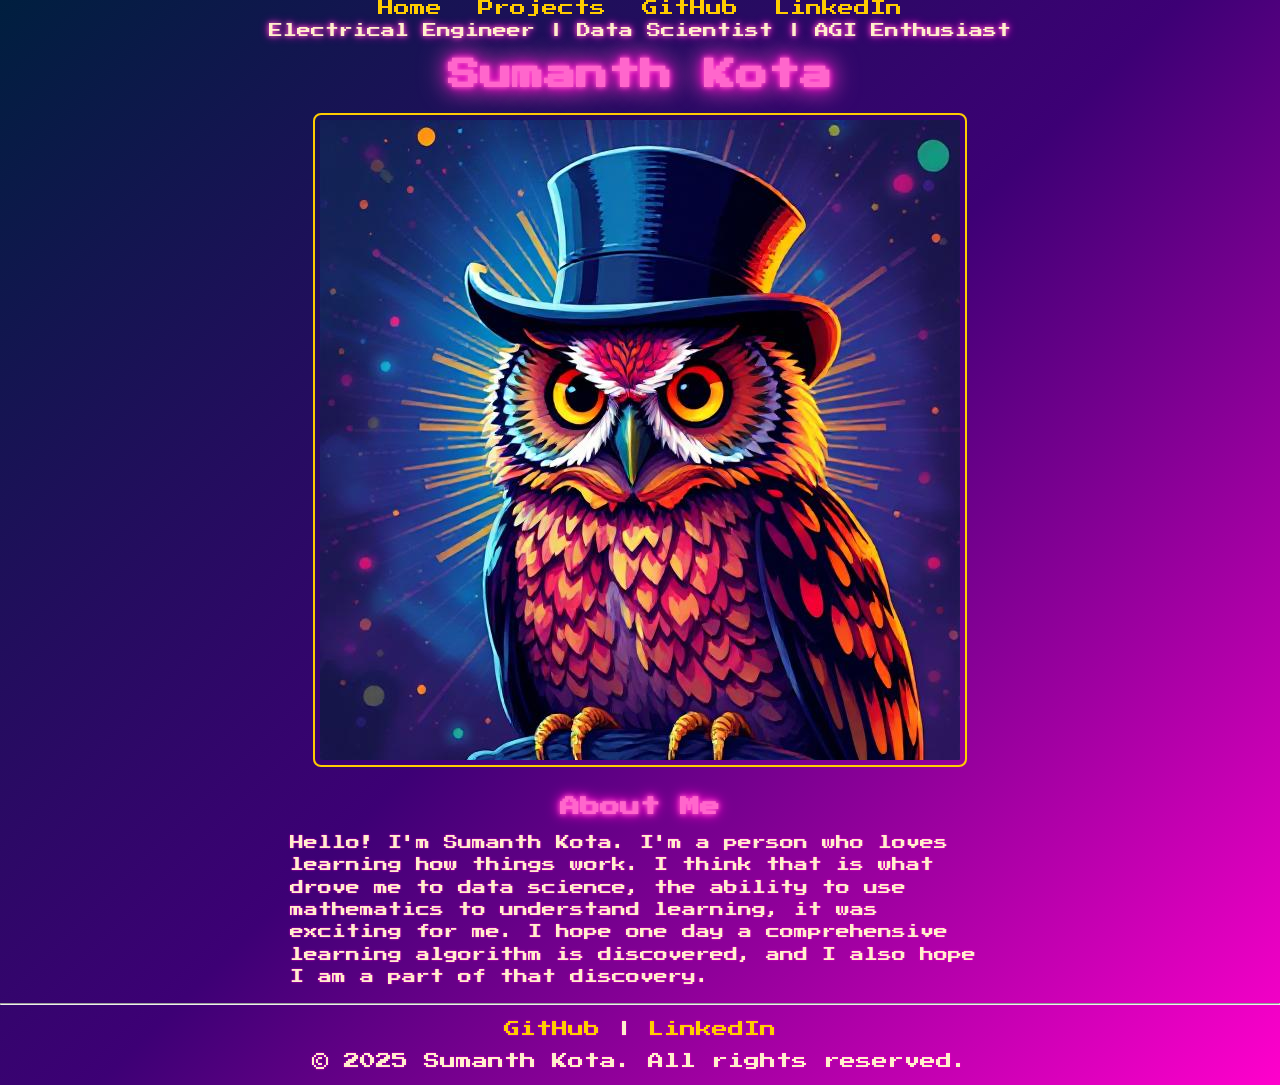
==== index.html @ b697faa3 "Add files via upload" ====
<!DOCTYPE html>
<html lang="en">
<head>
  <meta charset="UTF-8" />
  <meta name="viewport" content="width=device-width, initial-scale=1.0"/>
  <title>Sumanth Kota</title>
  <link rel="stylesheet" href="style.css" />
  <link href="https://fonts.googleapis.com/css2?family=Press+Start+2P&display=swap" rel="stylesheet">
</head>
<body>

  <!-- Navigation -->
  <header>
    <nav>
      <ul>
        <li><a href="index.html">Home</a></li>
        <li><a href="projects.html">Projects</a></li>
        <li><a href="https://github.com/kota-sumanth" target="_blank">GitHub</a></li>
        <li><a href="https://www.linkedin.com/in/kota-sumanth20/" target="_blank">LinkedIn</a></li>
      </ul>
    </nav>

      <div class="subtitle">
    Electrical Engineer | Data Scientist | AGI Enthusiast
  </div>
</header>
  </header>

  <!-- Main Content -->
  <main>
    <h1>Sumanth Kota</h1>
    <img src="Cj5iZuy3.jpg" alt="Owl with a tophat" class='responsive-img'/>
    <h2 class="section-header">About Me</h2>
    <div class='content-container'>
    <p>Hello! I'm Sumanth Kota. I'm a person who loves learning how things work.
      I think that is what drove me to data science, the ability to use mathematics to understand learning,
      it was exciting for me. I hope one day a comprehensive learning algorithm is discovered,
    and I also hope I am a part of that discovery. </p>
    </div>
  </main>

  <!-- Footer -->
  <footer>
    <hr />
    <p>
      <a href="https://github.com/kota-sumanth" target="_blank">GitHub</a> |
      <a href="https://www.linkedin.com/in/kota-sumanth20/" target="_blank">LinkedIn</a>
    </p>
    <p>&copy; 2025 Sumanth Kota. All rights reserved.</p>
  </footer>

</body>
</html>
---- style.css ----
/* style.css */

/* Base styles */
body {
  background: linear-gradient(135deg, #001f3f, #3D0075, #ff00cc);
  color: #ffeecc;
  font-family: 'Press Start 2P', cursive;
  text-align: center;
  margin: 0;
  min-height: 100vh;
}

/* Navigation */
nav ul {
  list-style: none;
  padding: 0;
  margin: 0;
}

nav li {
  display: inline;
  margin: 0 10px;
}

/* Links */
a {
  color: #ffcc00; /* bright yellow */
  text-decoration: none;
  transition: color 0.3s ease, text-shadow 0.3s ease;
}

a:hover,
a:focus {
  color: #ff66cc; /* neon pink */
  text-decoration: underline;
  text-shadow:
    0 0 5px #ff66cc,
    0 0 10px #ff66cc,
    0 0 20px #ff00cc,
    0 0 30px #ff00cc;
}

a:visited {
  color: #ffaa00; /* darker yellow */
}

a:active {
  color: #ff33aa; /* vibrant pink-purple */
}

/* Remove bullets from project lists */
.projects-list {
  list-style: none;
  padding: 0;
}

/* Headings with neon glow */
h1, h2, h3 {
  color: #ff66cc;
  text-shadow:
    0 0 5px #ff66cc,
    0 0 10px #ff00cc,
    0 0 20px #ff00cc,
    0 0 30px #ff66cc;
}

/* Paragraph text subtle glow */
p {
  color: #ffeecc;
  text-shadow: 0 0 2px #ff00cc;
}

/* Buttons - neon arcade style */
button, .btn {
  background: #ff00cc;            /* neon pink background */
  border: 2px solid #ff66cc;     /* lighter pink border */
  color: #ffeecc;                /* pale yellow text */
  font-family: 'Press Start 2P', cursive;
  font-size: 14px;
  padding: 12px 24px;
  cursor: pointer;
  text-transform: uppercase;
  letter-spacing: 2px;
  transition: all 0.3s ease;
  box-shadow: 0 0 5px #ff00cc, 0 0 10px #ff66cc; /* subtle glow */
  border-radius: 4px;            /* slightly rounded corners */
}

button:hover, .btn:hover {
  background: #ff66cc;
  box-shadow: 0 0 10px #ff00cc, 0 0 20px #ff66cc;
  color: #fff;
}

.subtitle {
  color: #ffeecc;
  font-family: 'Press Start 2P', cursive;
  font-size: 14px;
  margin-top: 8px;
  margin-bottom: 16px;
  text-shadow:
    0 0 5px #ff66cc,
    0 0 10px #ff00cc;
}

.section-header {
  color: #ff66cc;
  font-family: 'Press Start 2P', cursive;
  font-size: 20px;  /* smaller than main h1 */
  margin-top: 30px;
  margin-bottom: 15px;
  text-shadow:
    0 0 5px #ff66cc,
    0 0 10px #ff00cc,
    0 0 15px #ff00cc;
}

.content-container {
  max-width: 700px;        /* limits the width */
  margin: 0 auto;          /* centers the container */
  padding: 0 20px;         /* horizontal padding for small screens */
  text-align: left;        /* left-align text inside container */
  color: #ffeecc;
  font-family: 'Press Start 2P', cursive;
  font-size: 14px;
  line-height: 1.6;
  text-shadow: 0 0 2px #ff00cc;
}

.responsive-img {
  max-width: 100%;
  height: auto;
  display: block;
  margin: 20px auto;
  padding: 5px;
  border: 2px solid #ffcc00; /* gold border */
  border-radius: 8px;
  animation: pulse-gold 1s infinite alternate; /* faster pulse */
}

.projects-list {
  list-style: none;
  padding: 0;
  margin: 0 auto;
  text-align: center;
}

.projects-list li {
  margin: 20px 0;
}

.project-card {
  display: inline-block;
  padding: 15px 25px;
  font-family: 'Press Start 2P', cursive;
  font-size: 12px;
  color: #ffeecc;
  text-decoration: none;
  background-color: transparent;
  border: 2px solid #33ffee;
  border-radius: 8px;
  text-shadow: 0 0 3px #33ffee;
  box-shadow:
    0 0 5px #33ffee,
    0 0 10px #33ffee,
    0 0 15px #33ffee;
  transition: all 0.3s ease;
}

.project-card:hover {
  color: #000;
  background-color: #33ffee;
  text-shadow: none;
  box-shadow:
    0 0 10px #33ffee,
    0 0 20px #33ffee,
    0 0 40px #33ffee;
}

@keyframes pulse-gold {
  0% {
    box-shadow:
      0 0 5px #ffcc00,
      0 0 10px #ffcc00,
      0 0 15px #ffcc00;
  }
  100% {
    box-shadow:
      0 0 15px #ffcc00,
      0 0 25px #ffcc00,
      0 0 35px #ffcc00;
  }
}
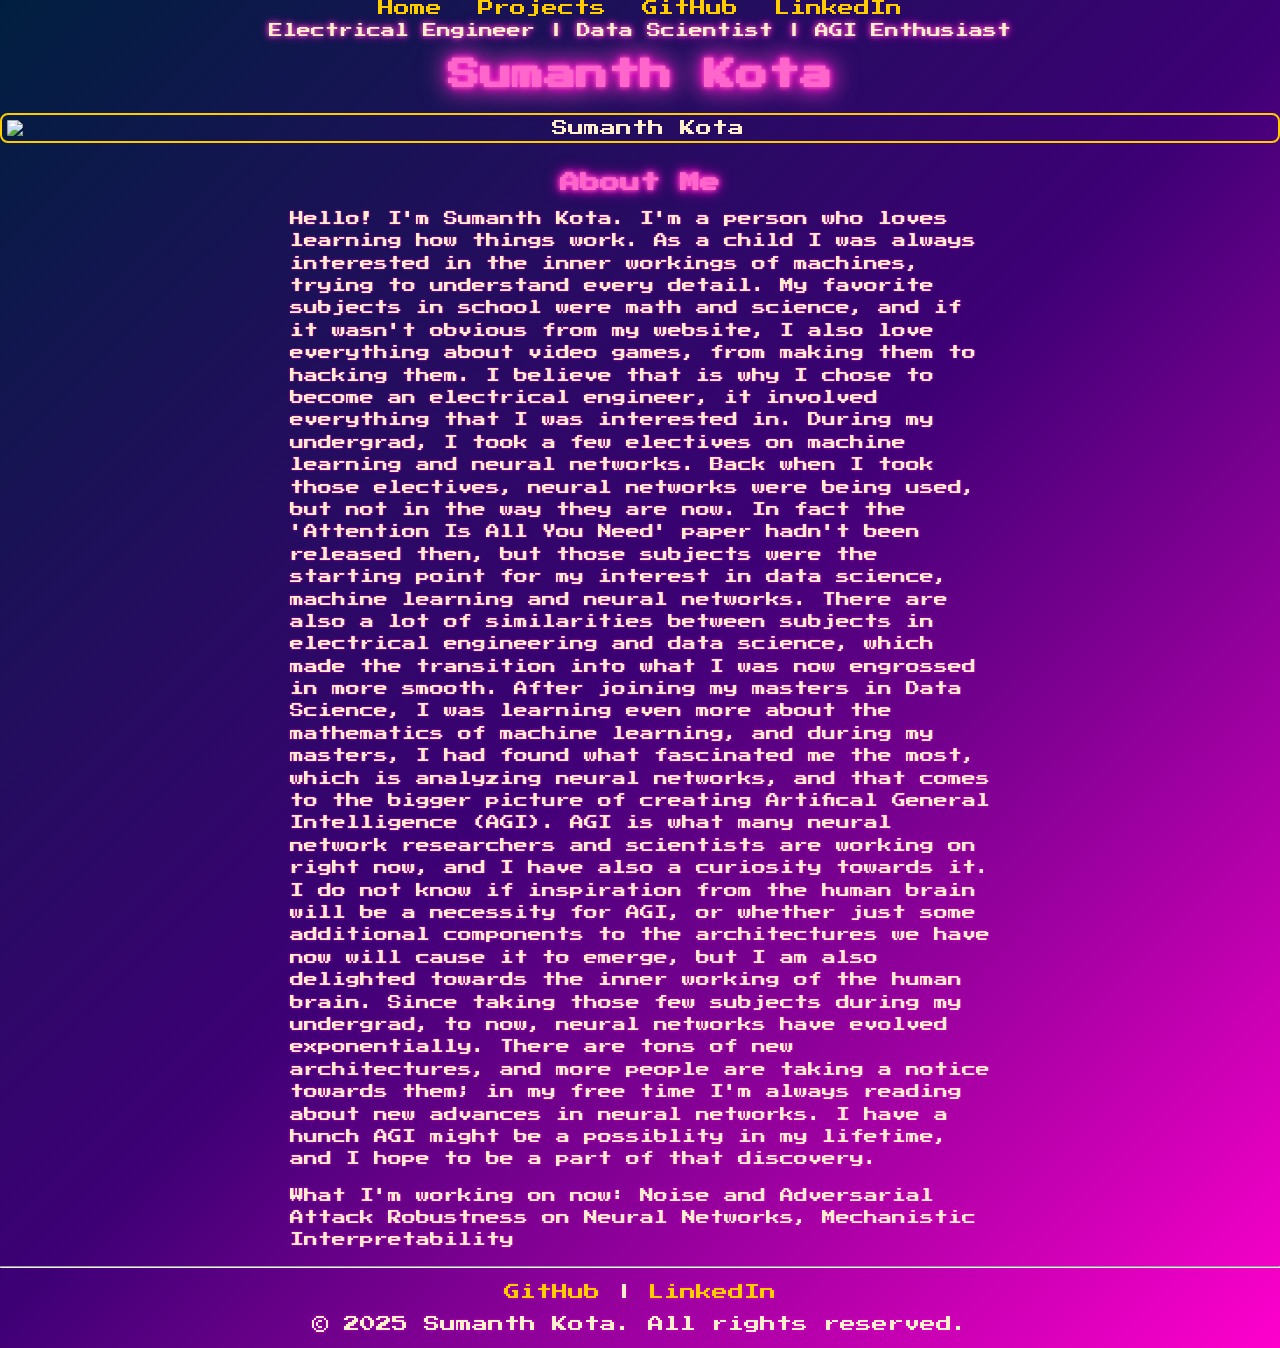
==== commit c33dc029: "Revise index.html with updated content and image Updated the content and structure of the index.html" ====
--- a/index.html
+++ b/index.html
@@ -9,7 +9,6 @@
 </head>
 <body>
 
-  <!-- Navigation -->
   <header>
     <nav>
       <ul>
@@ -26,20 +25,31 @@
 </header>
   </header>
 
-  <!-- Main Content -->
   <main>
     <h1>Sumanth Kota</h1>
-    <img src="Cj5iZuy3.jpg" alt="Owl with a tophat" class='responsive-img'/>
+    <img src="canvas.jpg" alt="Sumanth Kota" class='responsive-img'/>
     <h2 class="section-header">About Me</h2>
     <div class='content-container'>
-    <p>Hello! I'm Sumanth Kota. I'm a person who loves learning how things work.
-      I think that is what drove me to data science, the ability to use mathematics to understand learning,
-      it was exciting for me. I hope one day a comprehensive learning algorithm is discovered,
-    and I also hope I am a part of that discovery. </p>
+    <p>Hello! I'm Sumanth Kota. I'm a person who loves learning how things work. As a child I was always interested 
+      in the inner workings of machines, trying to understand every detail. My favorite subjects in school were math and 
+      science, and if it wasn't obvious from my website, I also love everything about video games, from making them to hacking them.
+      I believe that is why I chose to become an electrical engineer, it involved everything that I was interested in. During my undergrad,
+      I took a few electives on machine learning and neural networks. Back when I took those electives, neural networks were being used, but 
+      not in the way they are now. In fact the 'Attention Is All You Need' paper hadn't been released then, but those subjects were 
+      the starting point for my interest in data science, machine learning and neural networks. There are also a lot of 
+      similarities between subjects in electrical engineering and data science, which made the transition into what I was now 
+      engrossed in more smooth. After joining my masters in Data Science, I was learning even more about the mathematics of machine
+      learning, and during my masters, I had found what fascinated me the most, which is analyzing neural networks, and that comes to the bigger
+      picture of creating Artifical General Intelligence (AGI). AGI is what many neural network researchers and scientists are working on right now,
+      and I have also a curiosity towards it. I do not know if inspiration from the human brain will be a necessity for AGI, or whether 
+      just some additional components to the architectures we have now will cause it to emerge, but I am also delighted towards the inner
+      working of the human brain. Since taking those few subjects during my undergrad, to now, neural networks have evolved exponentially. 
+      There are tons of new architectures, and more people are taking a notice towards them; in my free time I'm always reading about 
+      new advances in neural networks. I have a hunch AGI might be a possiblity in my lifetime, and I hope to be a part of that discovery. </p>
+    <p>What I'm working on now: Noise and Adversarial Attack Robustness on Neural Networks, Mechanistic Interpretability  </p>
     </div>
   </main>
 
-  <!-- Footer -->
   <footer>
     <hr />
     <p>
@@ -51,3 +61,4 @@
 
 </body>
 </html>
+
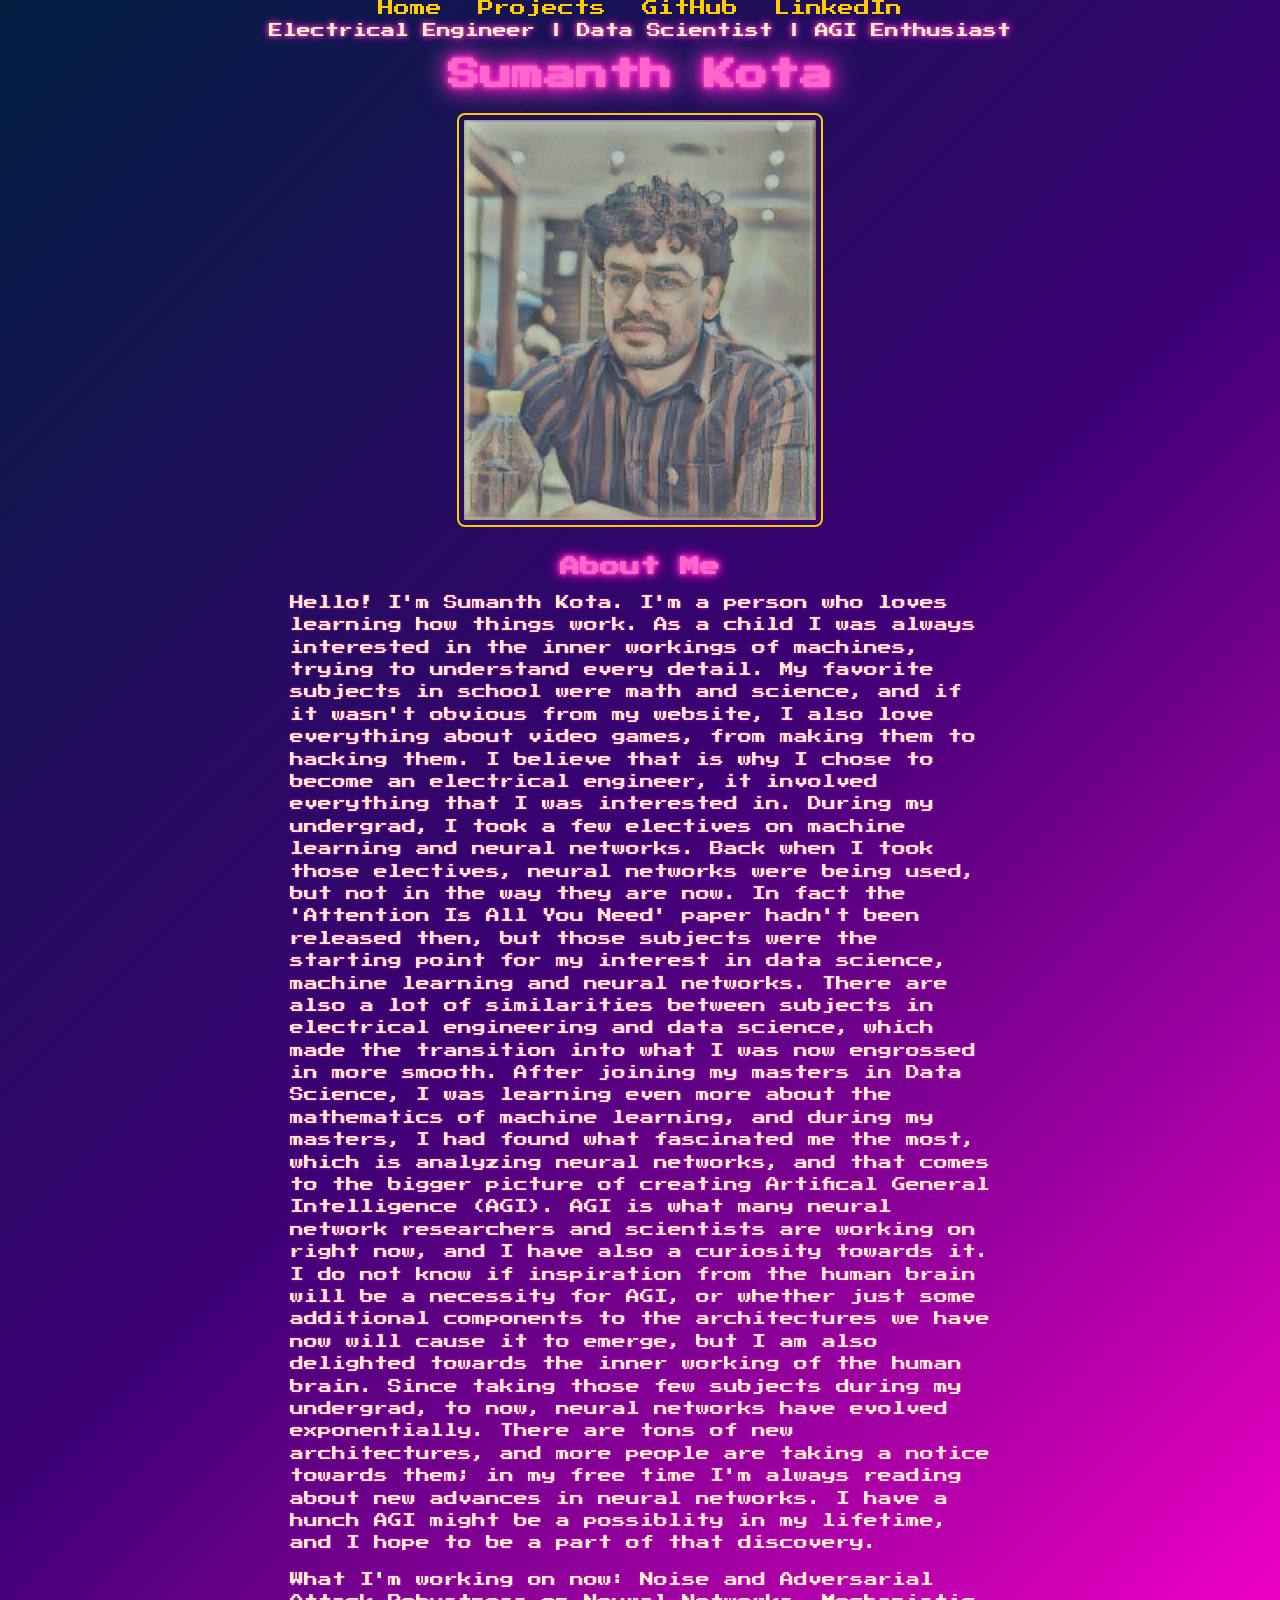
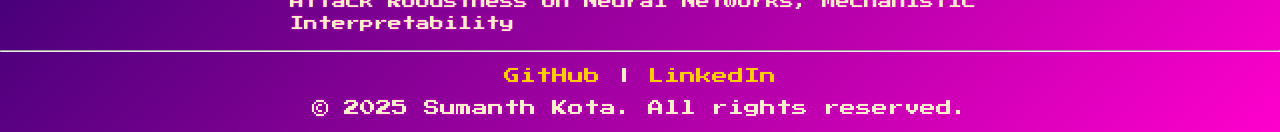
==== commit 36d6c06d: "Fix image source and HTML formatting in index.html Updated the image source from 'canvas.jpg' to 'ca" ====
--- a/index.html
+++ b/index.html
@@ -27,7 +27,7 @@
 
   <main>
     <h1>Sumanth Kota</h1>
-    <img src="canvas.jpg" alt="Sumanth Kota" class='responsive-img'/>
+    <img src="canvas.png" alt="Sumanth Kota" class='responsive-img'/>
     <h2 class="section-header">About Me</h2>
     <div class='content-container'>
     <p>Hello! I'm Sumanth Kota. I'm a person who loves learning how things work. As a child I was always interested 
@@ -62,3 +62,4 @@
 </body>
 </html>
 
+
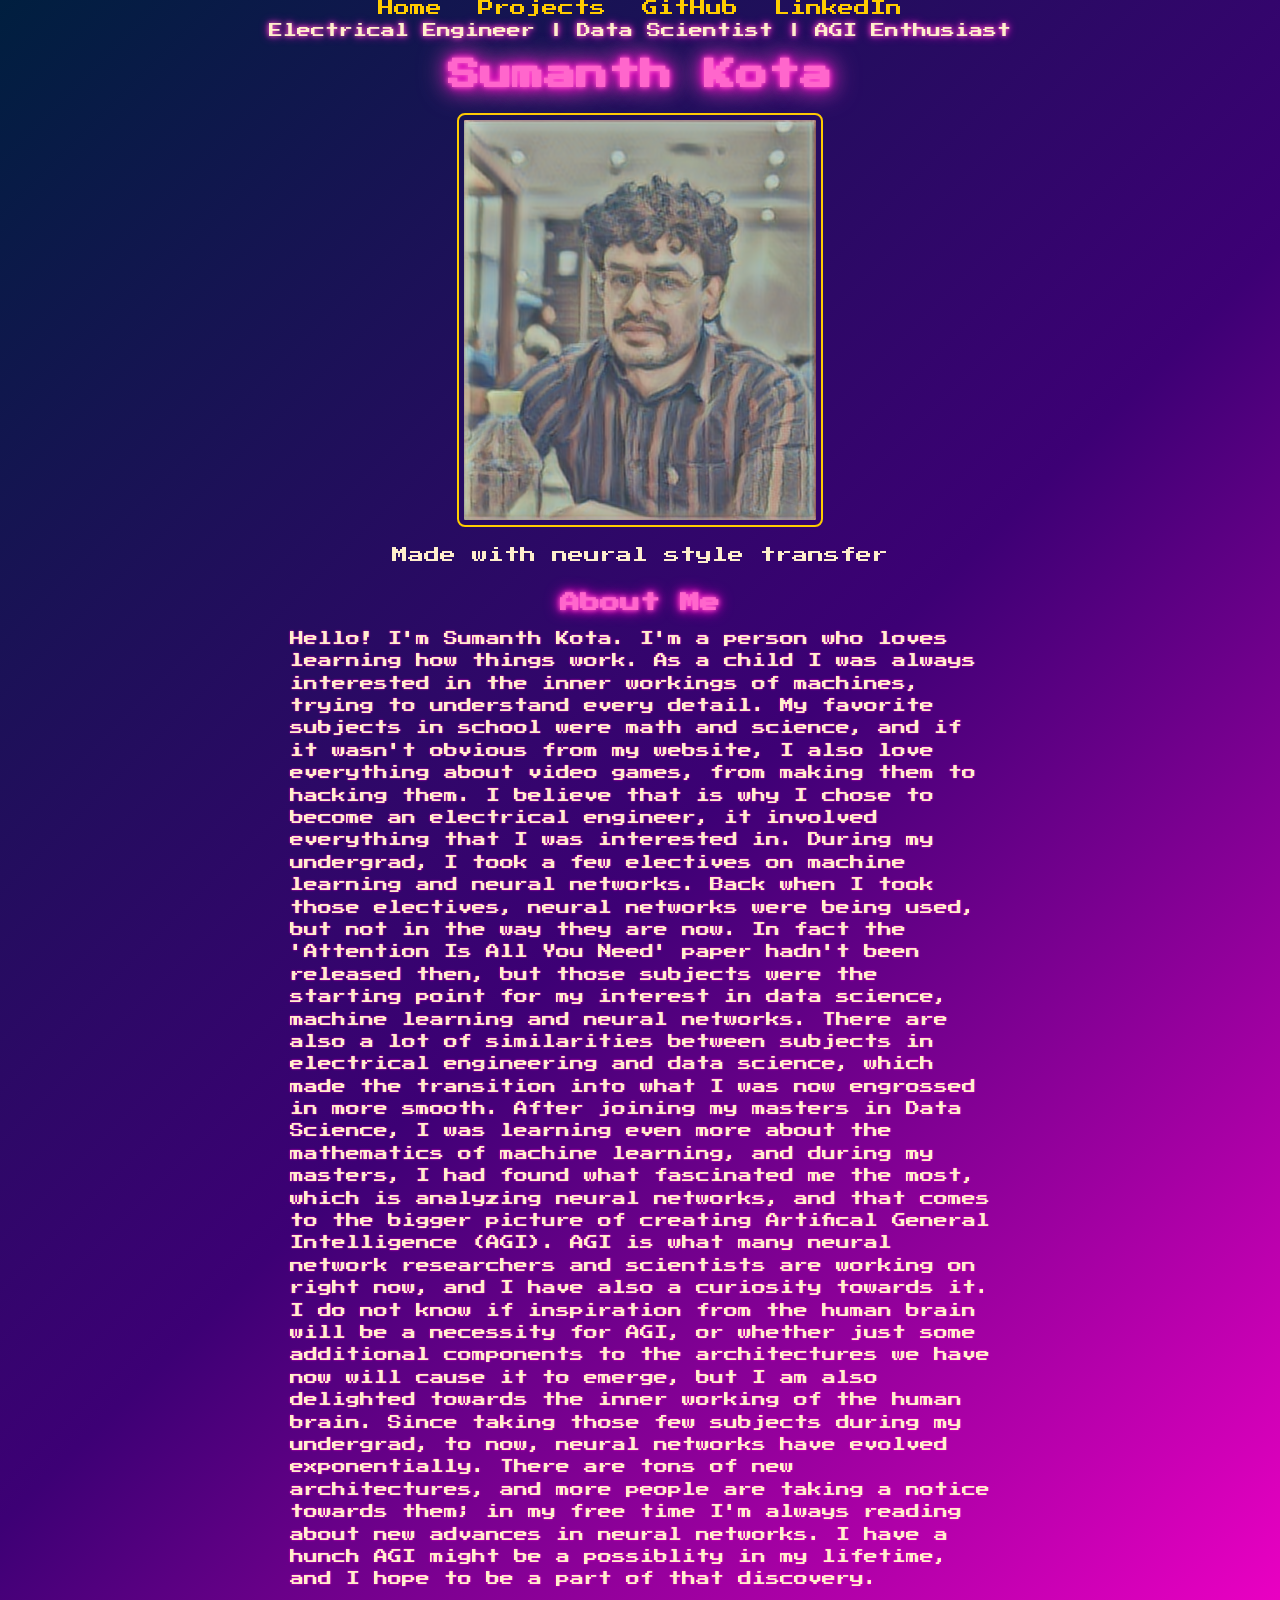
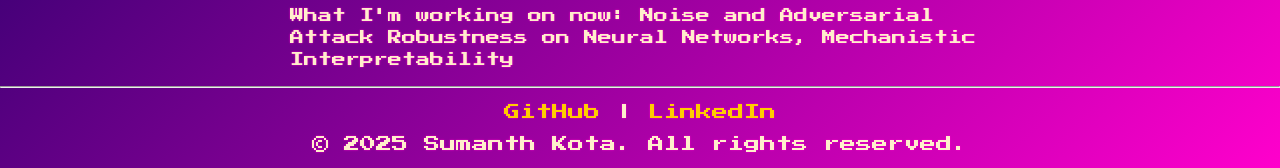
==== commit 6e0b5e99: "Add figure with caption to About Me section Added a figure with a caption to the main section." ====
--- a/index.html
+++ b/index.html
@@ -27,7 +27,11 @@
 
   <main>
     <h1>Sumanth Kota</h1>
-    <img src="canvas.png" alt="Sumanth Kota" class='responsive-img'/>
+<figure>
+  <img src="canvas.png" alt="Sumanth Kota" class="responsive-img" />
+  <figcaption>Made with neural style transfer</figcaption>
+</figure>
+
     <h2 class="section-header">About Me</h2>
     <div class='content-container'>
     <p>Hello! I'm Sumanth Kota. I'm a person who loves learning how things work. As a child I was always interested 
@@ -63,3 +67,4 @@
 </html>
 
 
+
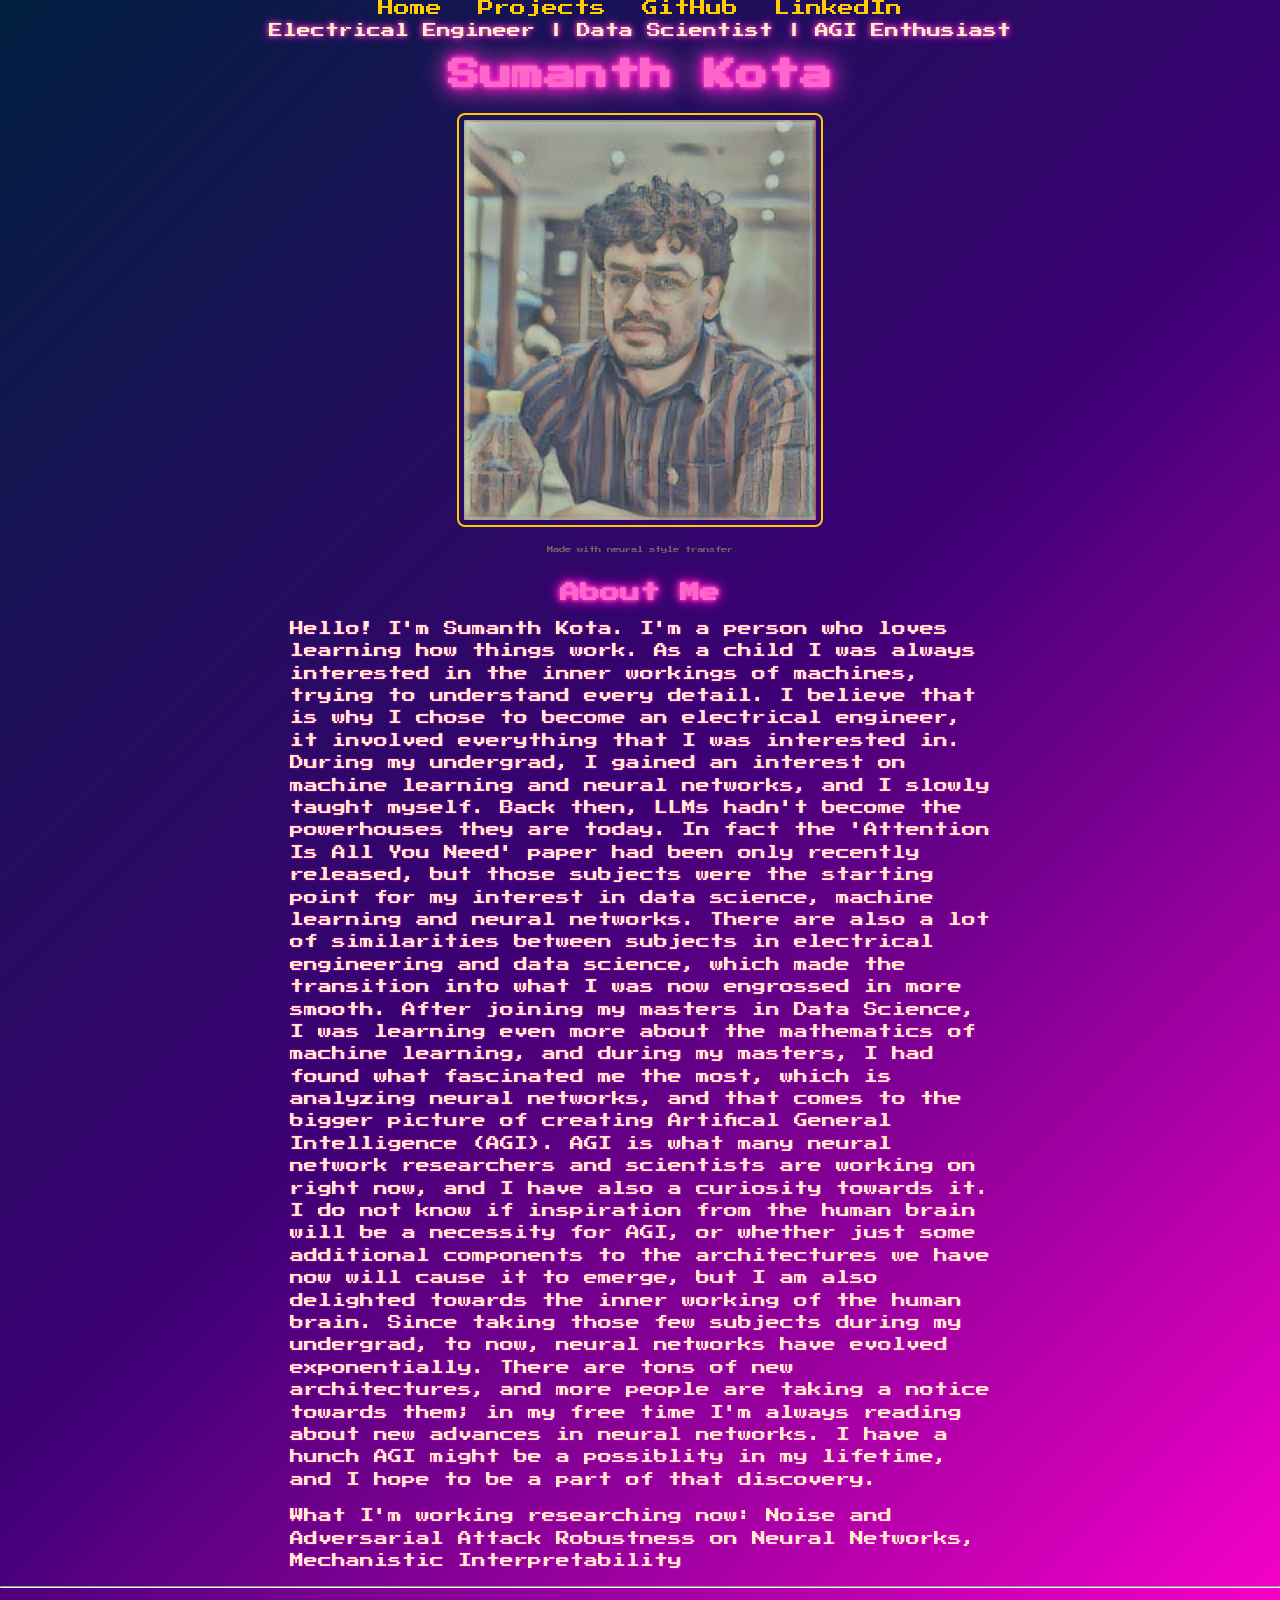
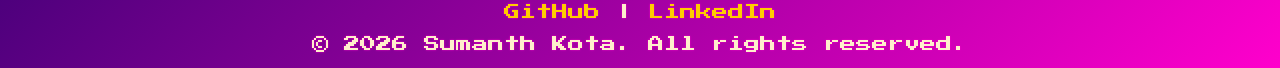
==== commit 79ae92c1: "Revise About Me content and update copyright year Updated personal information and interests in the " ====
--- a/index.html
+++ b/index.html
@@ -35,11 +35,10 @@
     <h2 class="section-header">About Me</h2>
     <div class='content-container'>
     <p>Hello! I'm Sumanth Kota. I'm a person who loves learning how things work. As a child I was always interested 
-      in the inner workings of machines, trying to understand every detail. My favorite subjects in school were math and 
-      science, and if it wasn't obvious from my website, I also love everything about video games, from making them to hacking them.
+      in the inner workings of machines, trying to understand every detail. 
       I believe that is why I chose to become an electrical engineer, it involved everything that I was interested in. During my undergrad,
-      I took a few electives on machine learning and neural networks. Back when I took those electives, neural networks were being used, but 
-      not in the way they are now. In fact the 'Attention Is All You Need' paper hadn't been released then, but those subjects were 
+      I gained an interest on machine learning and neural networks, and I slowly taught myself. Back then, 
+      LLMs hadn't become the powerhouses they are today. In fact the 'Attention Is All You Need' paper had been only recently released, but those subjects were 
       the starting point for my interest in data science, machine learning and neural networks. There are also a lot of 
       similarities between subjects in electrical engineering and data science, which made the transition into what I was now 
       engrossed in more smooth. After joining my masters in Data Science, I was learning even more about the mathematics of machine
@@ -50,7 +49,7 @@
       working of the human brain. Since taking those few subjects during my undergrad, to now, neural networks have evolved exponentially. 
       There are tons of new architectures, and more people are taking a notice towards them; in my free time I'm always reading about 
       new advances in neural networks. I have a hunch AGI might be a possiblity in my lifetime, and I hope to be a part of that discovery. </p>
-    <p>What I'm working on now: Noise and Adversarial Attack Robustness on Neural Networks, Mechanistic Interpretability  </p>
+    <p>What I'm working researching now: Noise and Adversarial Attack Robustness on Neural Networks, Mechanistic Interpretability  </p>
     </div>
   </main>
 
@@ -60,7 +59,7 @@
       <a href="https://github.com/kota-sumanth" target="_blank">GitHub</a> |
       <a href="https://www.linkedin.com/in/kota-sumanth20/" target="_blank">LinkedIn</a>
     </p>
-    <p>&copy; 2025 Sumanth Kota. All rights reserved.</p>
+    <p>&copy; 2026 Sumanth Kota. All rights reserved.</p>
   </footer>
 
 </body>
--- a/style.css
+++ b/style.css
@@ -69,6 +69,25 @@
   color: #ffeecc;
   text-shadow: 0 0 2px #ff00cc;
 }
+figure {
+  margin: 0;
+  text-align: center;
+}
+
+.responsive-img {
+  max-width: 100%;
+  height: auto;
+  display: block;
+  margin: 0 auto;
+}
+
+figcaption {
+  margin-top: 6px;
+  font-size: 0.4rem; /* smaller text */
+  color: #666;
+  font-style: normal; /* remove italic */
+}
+
 
 /* Buttons - neon arcade style */
 button, .btn {
@@ -190,4 +209,7 @@
       0 0 25px #ffcc00,
       0 0 35px #ffcc00;
   }
-}+
+}
+
+
